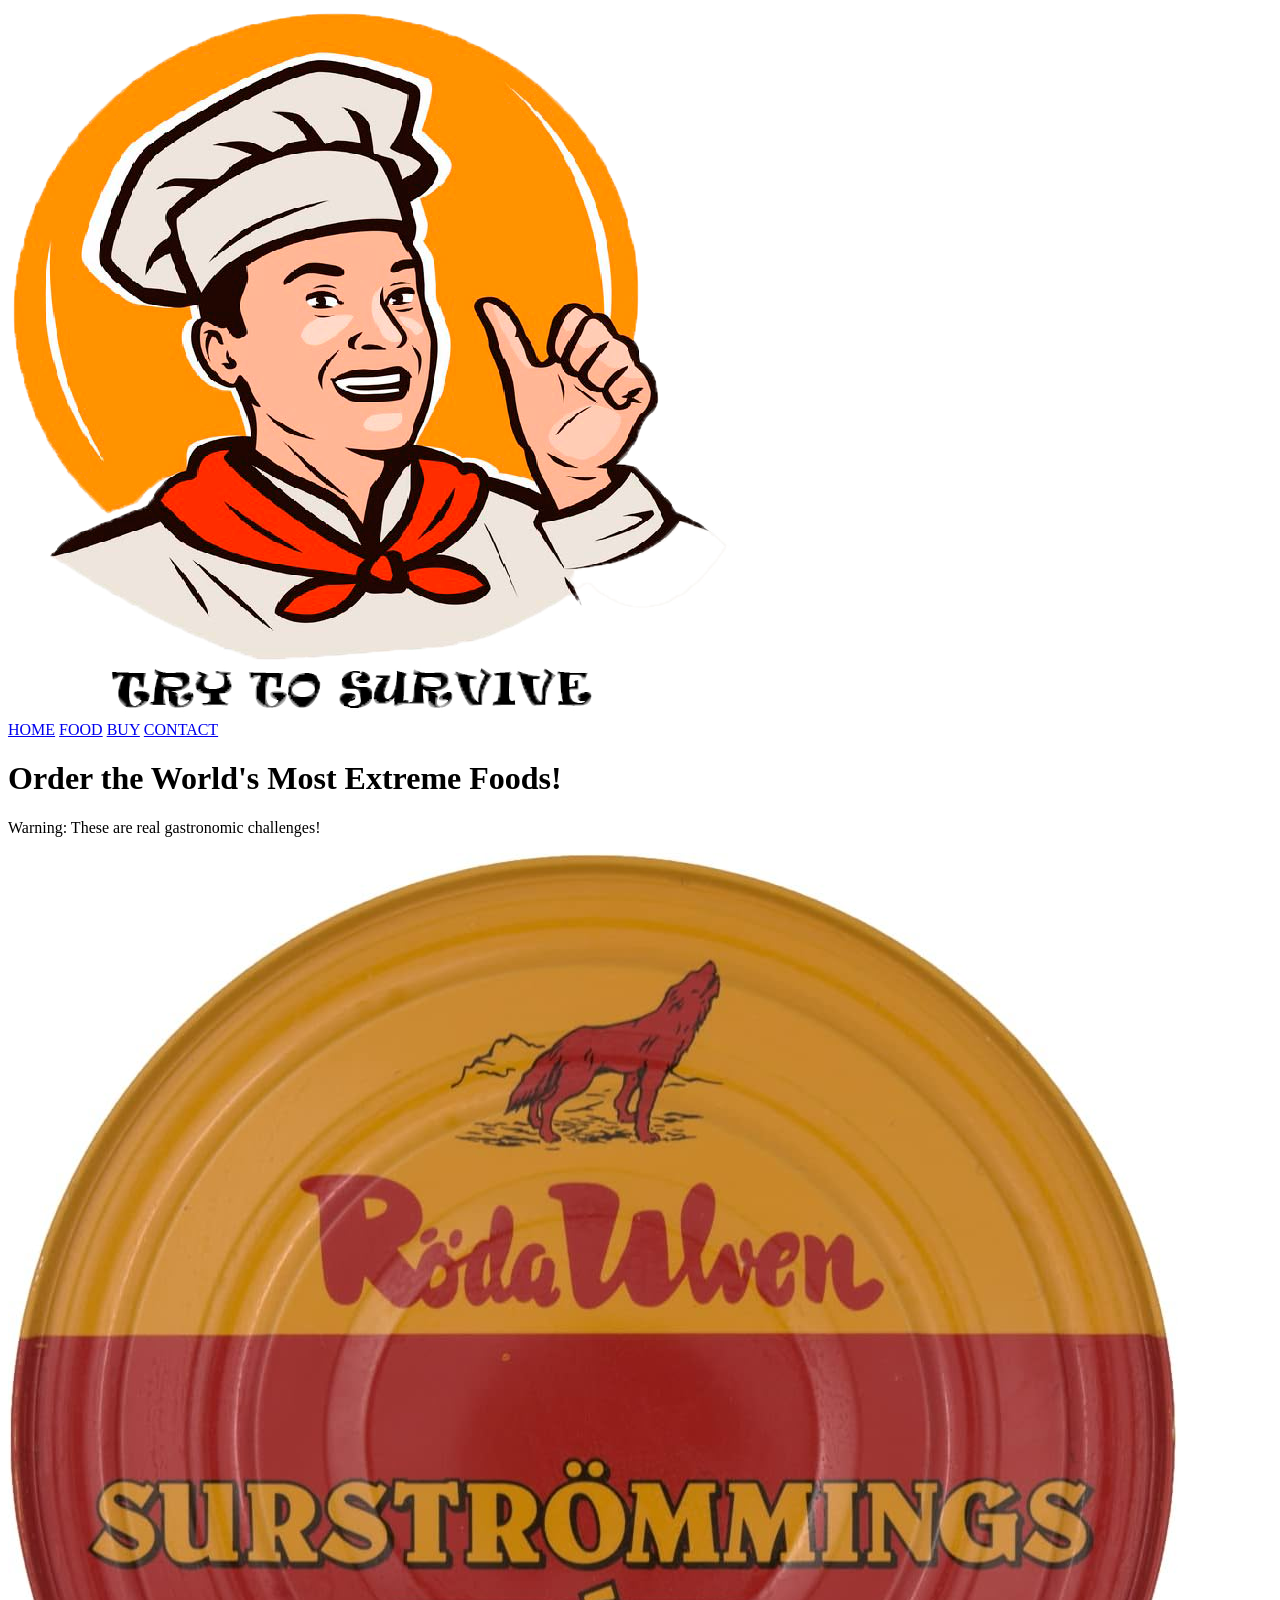
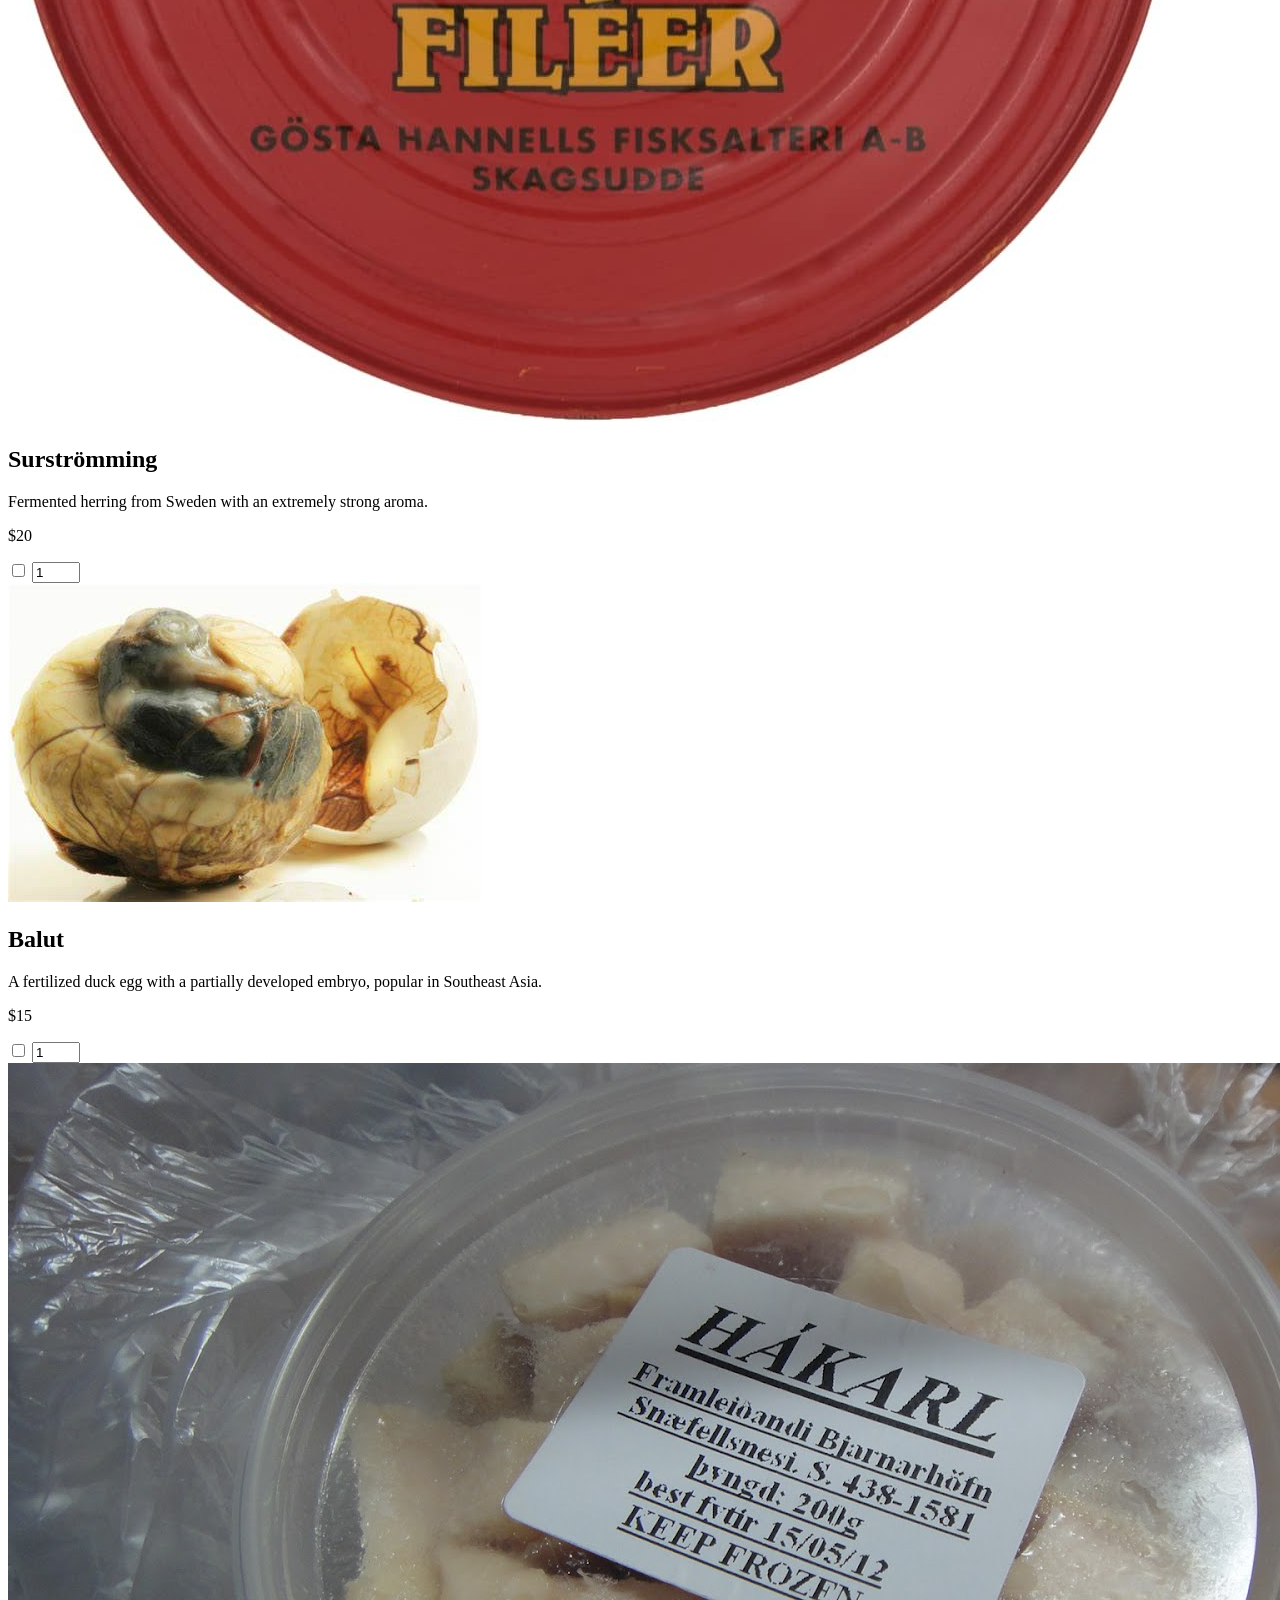
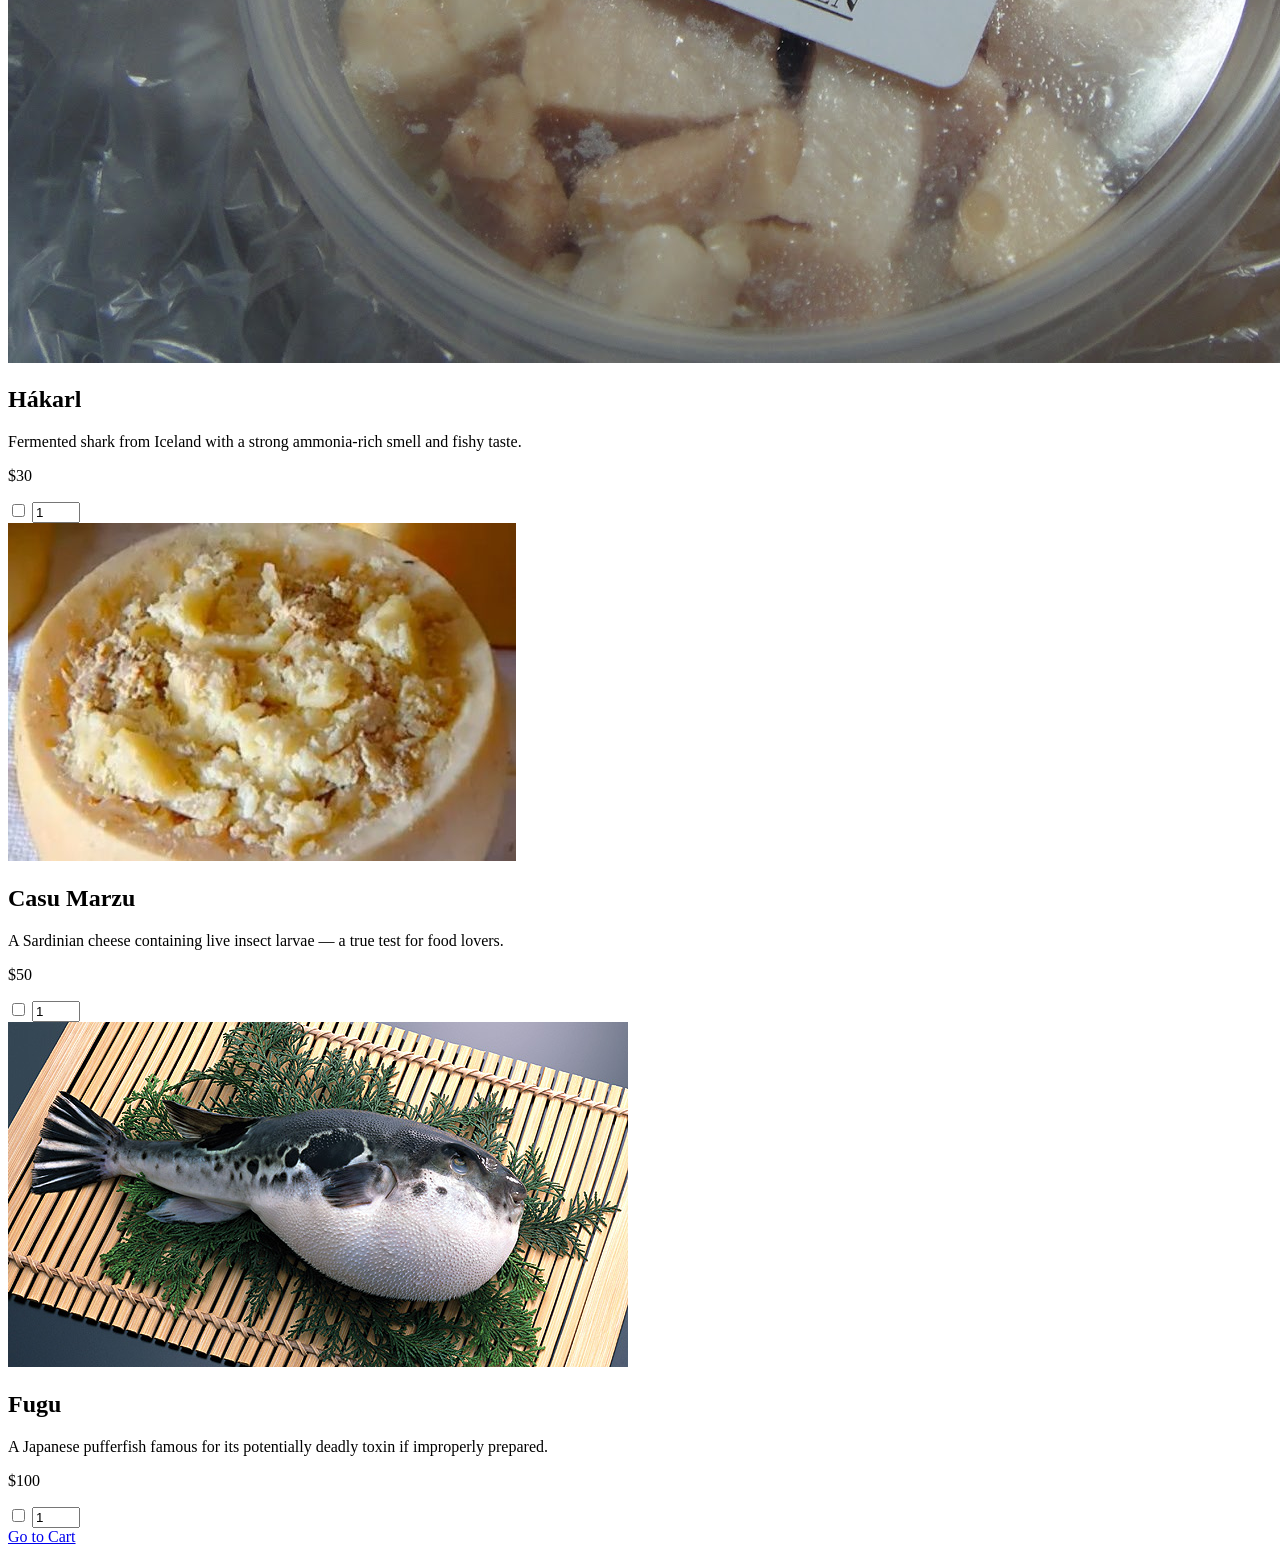
==== docs/StrangeFood/BUY.html @ b8fd2778 "Add files via upload" ====
<!DOCTYPE html>


<html>
	<head>
	
		<title>Strangest food in a world</title>
		
		<style>
			@import url(../css/style.css);
		</style>
		
		<link href="https://fonts.googleapis.com/css2?family=Montserrat:wght@600&family=Open+Sans&display=swap" rel="stylesheet">
	
	</head>
	
	
	<body>

		<div id ="page">
		
			<div class = "toppage">
				
				<div id="logo">
					<img src="logo.png" alt="Strange food" />
				</div>
				
				<nav>
					<a href = "index.html" id = "home">HOME</a></li>
					<a href = "FOOD.html" id = "food">FOOD</a></li>
					<a href = "BUY.html" id = "buy">BUY</a></li>
					<a href = "CONTACT.html" id = "contact">CONTACT</a></li>
				</nav>
				
			</div>
			
			<header>
			
				<h1 class = "buyh1">Order the World's Most Extreme Foods!</h1>
				
					<section class = "intro">
					
						<p class="subtitle">Warning: These are real gastronomic challenges!</p>
					
					</section>
				
			</header>	
			
			
			<section class="form-buy">
			
				<div class="buyform">

					<div class="product-item">
					
						<img src="Foodsite/surstromming.jpg" alt="Surströmming" class="product-image">
						
						<div class="product-info">
						
							<h2>Surströmming</h2>
							
								<p class="description">Fermented herring from Sweden with an extremely strong aroma.</p>
								
								<div class="price-and-controls">
								
								  <p class="price">$20</p>
								  <input type="checkbox" name="product1" id="product1">
								  <input type="number" class="quantity" min="1" max="10" value="1">
								  
								</div>
						</div>
					</div>


					<div class="product-item">
					
						<img src="Foodsite/balut.jpg" alt="Balut" class="product-image">
						
						<div class="product-info">
							
							<h2>Balut</h2>
							
								<p class="description">A fertilized duck egg with a partially developed embryo, popular in Southeast Asia.</p>
								
								<div class="price-and-controls">
								
									<p class="price">$15</p>
									<input type="checkbox" name="product2" id="product2">
									<input type="number" class="quantity" min="1" max="10" value="1">
									
								</div>
						</div>
						
					</div>


					<div class="product-item">
					
						<img src="Foodsite/hakarl.jpg" alt="Hákarl" class="product-image">
						
						<div class="product-info">
						
							<h2>Hákarl</h2>
						
								<p class="description">Fermented shark from Iceland with a strong ammonia-rich smell and fishy taste.</p>
						
								<div class="price-and-controls">
								
									<p class="price">$30</p>
									<input type="checkbox" name="product3" id="product3">
									<input type="number" class="quantity" min="1" max="10" value="1">
								  
								</div>
							
					    </div>
						
					</div>


					<div class="product-item">
					
						<img src="Foodsite/casu_marzu.jpg" alt="Casu Marzu" class="product-image">
					  
						<div class="product-info">
							
							<h2>Casu Marzu</h2>
							
								<p class="description">A Sardinian cheese containing live insect larvae — a true test for food lovers.</p>
								
								<div class="price-and-controls">
								
									<p class="price">$50</p>
									<input type="checkbox" name="product4" id="product4">
									<input type="number" class="quantity" min="1" max="10" value="1">
									
								</div>
						</div>
						
					</div>


					<div class="product-item">
					
						<img src="Foodsite/fugu.jpg" alt="Fugu" class="product-image">
						
						<div class="product-info">
						
							<h2>Fugu</h2>
							
								<p class="description">A Japanese pufferfish famous for its potentially deadly toxin if improperly prepared.</p>
								
								<div class="price-and-controls">
									
									<p class="price">$100</p>
									<input type="checkbox" name="product5" id="product5">
									<input type="number" class="quantity" min="1" max="10" value="1">
								
								</div>
						</div>
					</div>
					
				</div>
				
			</section>
			
			<footer>
			
				<a href="payment.html" id="cart">Go to Cart</a>
				
			</footer>
  
		</div>
		
	</body>
	
</html>
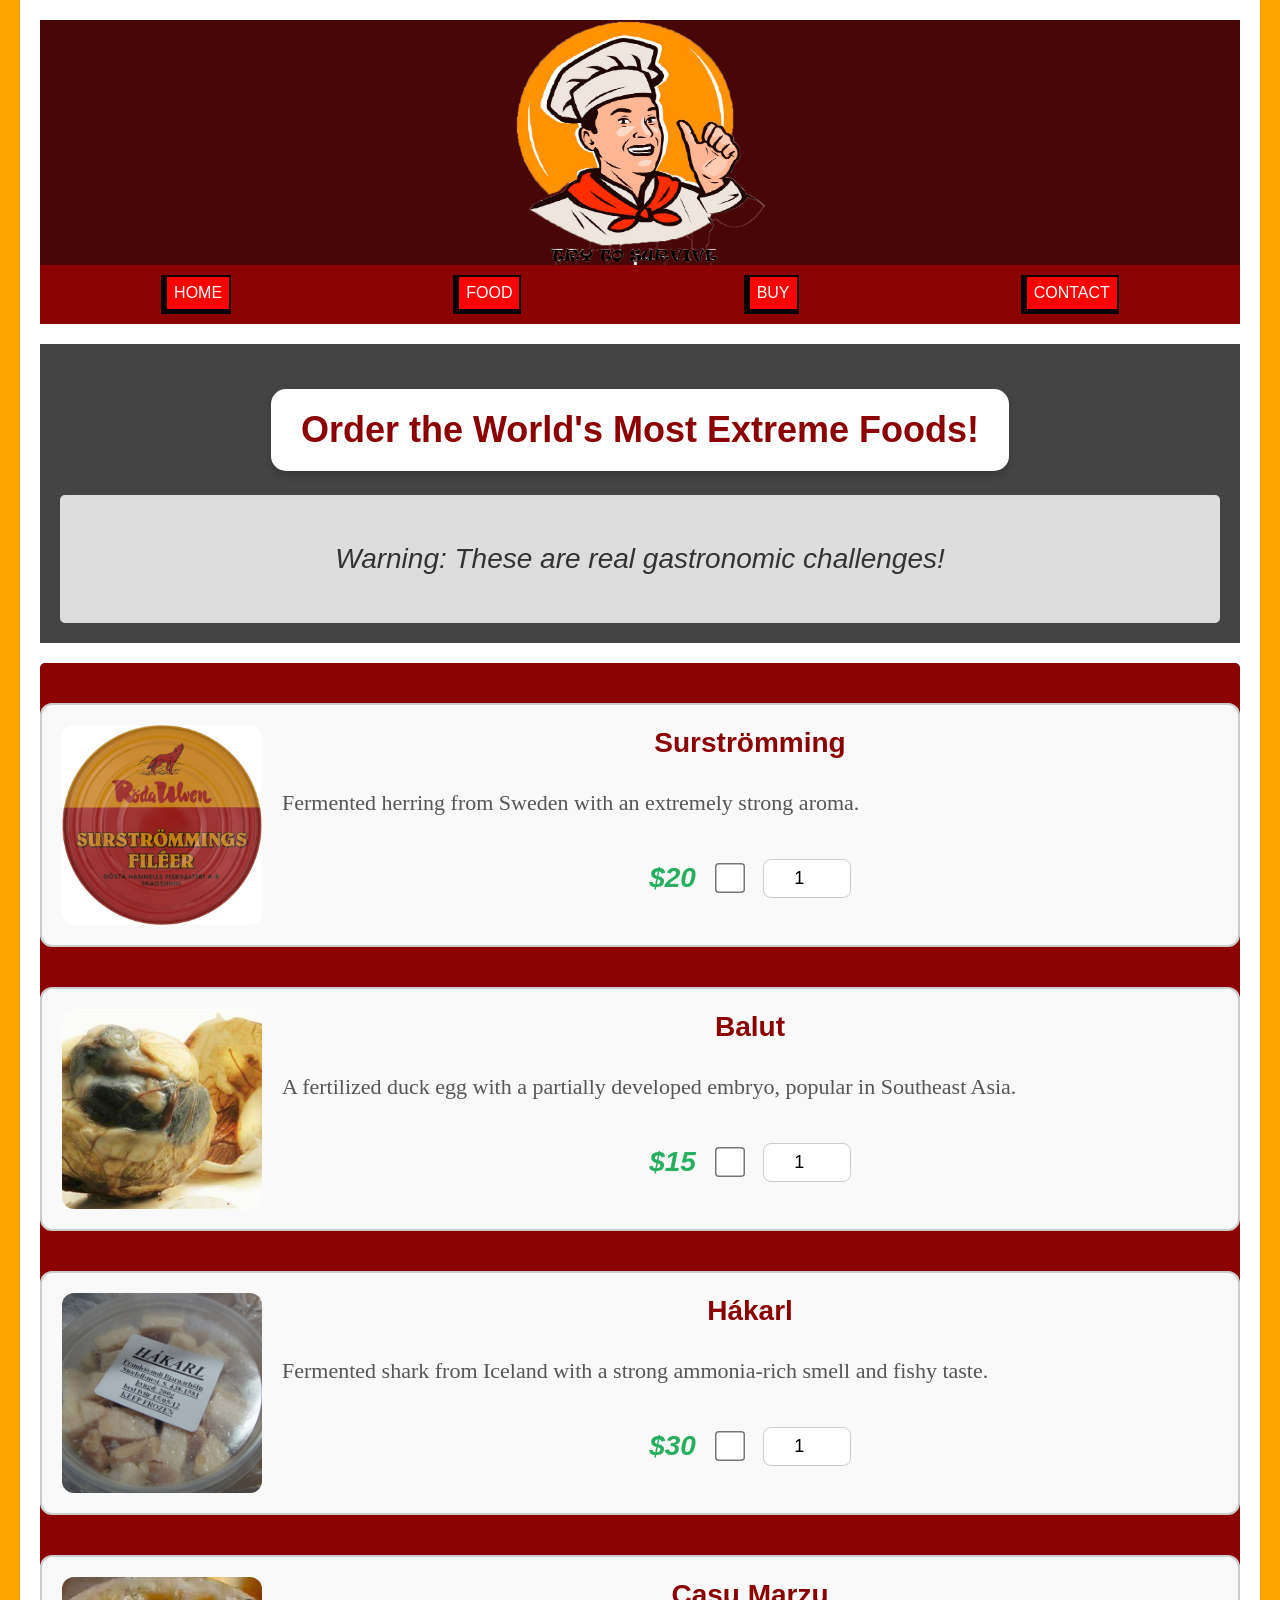
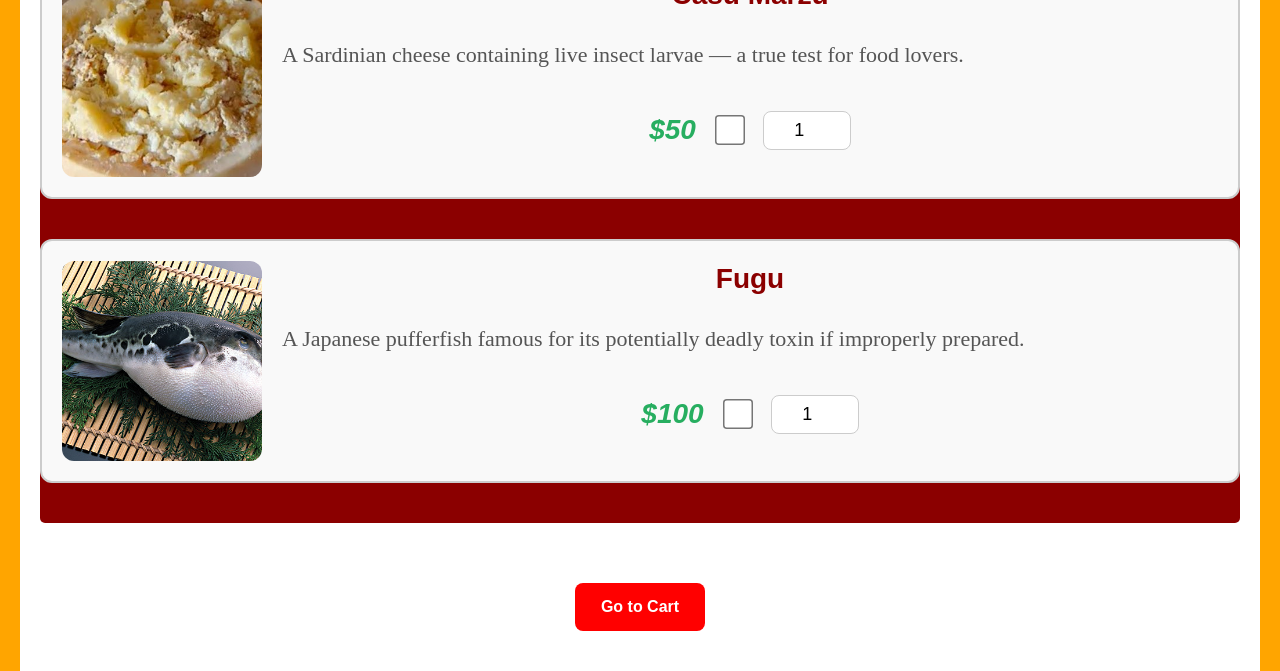
==== commit 6d4b79b2: "Refactor BUY.html structure and stylesheet link Removed unnecessary DOCTYPE declaration and fixed HT" ====
--- a/docs/StrangeFood/BUY.html
+++ b/docs/StrangeFood/BUY.html
@@ -6,11 +6,9 @@
 	
 		<title>Strangest food in a world</title>
 		
-		<style>
-			@import url(../css/style.css);
-		</style>
-		
 		<link href="https://fonts.googleapis.com/css2?family=Montserrat:wght@600&family=Open+Sans&display=swap" rel="stylesheet">
+
+		<link rel="stylesheet" href="css/style.css">
 	
 	</head>
 	
@@ -173,4 +171,4 @@
 		
 	</body>
 	
-</html>+</html>
--- a/docs/StrangeFood/css/style.css
+++ b/docs/StrangeFood/css/style.css
@@ -0,0 +1,847 @@
+/* All  	-- 		10 	*/
+/* Home  	-- 		110 */
+/* Contact 	-- 		195	*/
+/* Buy		--		355	*/
+/* Paymant	--		500	*/
+/* Food		--		660	*/
+ 
+ 
+ 
+/*All Page*/ 
+		
+		body {
+			font-family: 'Open Sans', sans-serif;
+            margin: 0;
+            padding: 0;
+            display: flex;
+            justify-content: center;
+            background: orange;
+        }
+		
+		h1, h2, h3, nav a {
+			font-family: 'Montserrat', sans-serif;
+		}
+
+        #page {
+            display: grid;
+            grid-template-areas:
+				
+                "toppage toppage"
+                "header header"
+                "main main"
+				"footer footer";
+            grid-template-columns: 1fr 1fr;
+            max-width: 1200px;
+            width: 100%;
+            gap: 20px;
+            padding: 20px;
+            background: white;
+        }
+
+        .toppage {
+            grid-area: toppage;
+            align-items: center;
+            
+        }
+
+        #logo {
+            display: flex;
+            justify-content: center;
+			background: #480607;
+        }
+		
+		#logo img{
+			max-width: 250px;
+		}
+
+        nav {
+            display: flex;
+            justify-content: space-around;
+			background: darkred;
+			padding: 10px;
+        }
+
+        nav a {
+            text-decoration: none;
+            padding: 7px;
+            background: red;
+            color: white;
+            border: 2px solid black;
+			border-bottom: 5px solid black;
+			border-left: 6px solid black;
+        }
+		
+		nav a:hover {
+			background-color: green;
+		}
+		
+		nav a:active {
+			back ground-color: lightgreen;
+			border: 4px solid black;
+		}
+		
+		
+	@media screen and (max-width: 800px) {
+		nav {
+			display: grid;
+			grid-template-columns: 1fr 1fr;
+			gap: 10px;
+		}
+
+		nav a {
+			width: 95%;
+			height: 60%;
+			text-align: center;
+			border: black solid 2px;
+		}
+		
+		nav a:active {
+			background-color: lightgreen;
+			border: 2px solid black;
+		}
+	}
+
+
+
+
+
+
+
+/*Home page*/
+
+        header {
+            grid-area: header;
+            text-align: center;
+            background: #444;
+            color: white;
+            padding: 20px;
+        }
+
+        main {
+            grid-area: main;
+            display: grid;
+            grid-template-columns: repeat(auto-fit, minmax(300px, 1fr));
+            gap: 20px;
+            padding: 20px;
+        }
+		
+		footer {
+			grid-area: footer;
+			display: grid;
+            grid-template-columns: repeat(auto-fit, minmax(300px, 1fr));
+            gap: 20px;
+            padding: 20px;
+		}
+
+        section {
+            background: #ddd;
+            padding: 20px;
+            border-radius: 5px;
+        }
+		
+		.mainhome{
+			font-size: 20px;
+		}
+		
+		.intro{
+			color: black;
+			font-size: 20px;
+		}
+		
+		.homeh1{
+			text-align: center;
+			font-size: 36px;
+			color: darkred;
+			padding: 20px 30px;
+			display: inline-block;
+			border-radius: 15px;
+			background-color: white;
+			box-shadow: 0 4px 8px rgba(0, 0, 0, 0.2);
+		}
+
+        .cta {
+            text-align: center;
+			font-size: 20px;
+            padding: 20px;
+            border-radius: 5px;
+        }
+
+        .cta a {
+            color: white;
+            font-weight: bold;
+            text-decoration: none;
+            display: inline-block;
+            margin-top: 10px;
+            padding: 10px;
+            background: darkred;
+            border-radius: 5px;
+        }
+		
+		.cta a:hover {
+			background-color: red;
+		}
+		
+		h2 {
+			text-align: center;
+			color: darkred;
+		}
+		
+	
+	
+
+
+
+
+/*CONtACT PAGE*/
+
+		.form-contact {
+			display: flex;
+			min-height: 100vh;
+			grid-area: main;
+		}
+		
+
+
+		#contactform {
+			display: grid;
+			grid-template-areas:
+				"h2 h2"
+				"name surename"
+				"email date"
+				"comment comment"
+				"policy policy"
+				"submit submit";
+			grid-template-columns: 1fr 1fr;
+			gap: 20px; 
+			column-gap: 100px;
+			width: 100%;
+			max-width: 900px;
+			padding: 30px;
+			margin: 0 auto; 
+			text-align: center;
+			align-items: center;
+			border: 2px solid #ccc;
+			border-radius: 10px;
+			padding-right: 55px;
+		}
+		
+
+		label {
+			display: block;
+			margin-bottom: 20px;
+			font-size: 25px;
+			font-weight: bold;
+		}
+
+		h2 {
+			grid-area: h2;
+			font-size: 40px;
+		}
+
+		#name {
+			grid-area: name;
+		}
+
+		#surename {
+			grid-area: surename;
+		}
+
+		#comment {
+			grid-area: comment;
+			text-align: center;
+		}
+
+		#email {
+			grid-area: email;
+		}
+
+		#date {
+			grid-area: date;
+		}
+
+		#policy {
+			grid-area: policy;
+		}
+
+		#submit {
+			grid-area: submit;
+		}
+
+		input[type="text"],
+		input[type="email"],
+		input[type="date"],
+		textarea{
+			width: 100%;
+			padding: 10px;
+			font-size: 16px;
+			border: 2px solid #ccc;
+			border-radius: 5px;
+			text-align: center;
+		}
+		
+		input[type="date"]{
+			width: 95%;
+		}
+
+		textarea {
+			resize: vertical;
+			min-height: 200px;
+			margin-bottom: 20px;
+			width: 80%;
+			margin-left: auto;
+			margin-right: auto;
+		}
+		
+		input[type="checkbox"] {
+			width: 20px;
+			height: 20px;
+		}
+
+
+
+		input[type="submit"] {
+			grid-column: span 2;
+			padding: 10px 20px;
+			background-color: darkred;
+			color: white;
+			border: none;
+			border-radius: 5px;
+			cursor: pointer;
+		}
+
+	@media screen and (max-width: 800px) {
+		
+		#contactform {
+			grid-template-columns: 1fr;
+			grid-template-areas:
+				"h2"
+				"name"
+				"surename"
+				"email"
+				"date"
+				"comment"
+				"policy"
+				"submit";
+			column-gap: 0;
+			row-gap: 20px;
+		}
+
+		input[type="submit"] {
+			grid-column: span 1;
+		}
+		
+		textarea {
+			width: 100%;
+		}
+		
+		label {
+			display: block;
+			margin-bottom: 8px;
+			font-size: 16px;
+			font-weight: bold;
+		}
+		
+		input[type="checkbox"] {
+			width: 14px;
+			height: 14px;
+		}
+	}
+
+
+
+
+
+
+/*BUY*/
+
+
+		.form-buy {
+			grid-area: main;
+			display: flex;
+			flex-direction: column;
+			align-items: center;
+			padding: 40px 0;
+			background: darkred;
+		}
+
+		.buyform {
+			display: flex;
+			flex-direction: column;
+			gap: 40px;
+			width: 100%;
+		}
+
+		.buyh1 {
+			 text-align: center;
+			font-size: 36px;
+			color: darkred;
+			padding: 20px 30px;
+			display: inline-block;
+			border-radius: 15px;
+			background-color: white;
+			box-shadow: 0 4px 8px rgba(0, 0, 0, 0.2);
+		}
+
+		.subtitle {
+			text-align: center;
+			font-size: 28px;
+			color: #333;
+			font-style: italic;
+		}
+
+		.product-item {
+			display: flex;
+			flex-wrap: wrap;
+			align-items: center;
+			gap: 20px;
+			padding: 20px;
+			border: 2px solid #ccc;
+			border-radius: 12px;
+			background: #f9f9f9;
+			transition: transform 0.3s ease;
+		}
+
+		.product-item:hover {
+			transform: scale(1.02);
+		}
+
+		.product-image {
+			width: 200px;
+			height: 200px;
+			object-fit: cover;
+			border-radius: 12px;
+		}
+
+		.product-info {
+			flex: 1;
+			display: flex;
+			flex-direction: column;
+			justify-content: space-between;
+		}
+
+		.product-info h2 {
+			margin-top: 0;
+			font-size: 28px;
+			color: darkred;
+		}
+
+		.description {
+			font-family: 'Caveat', cursive;
+			font-size: 22px;
+			color: #555;
+			margin: 8px 0;
+		}
+
+		.price-and-controls {
+			display: flex;
+			align-items: center;
+			justify-content: center;
+			margin-top: 10px;
+			gap: 20px;
+		}
+
+		.price {
+			font-size: 28px;
+			font-style: italic;
+			font-weight: bold;
+			text-transform: uppercase;
+			color: #27ae60;
+		}
+
+		input[type="checkbox"] {
+			transform: scale(1.5);
+			cursor: pointer;
+		}
+
+		input[type="number"] {
+			width: 70px;
+			padding: 8px;
+			font-size: 18px;
+			border-radius: 8px;
+			border: 1px solid #ccc;
+			text-align: center;
+		}
+
+		#cart {
+			display: block;
+			text-align: center;
+			background-color: red;
+			color: white;
+			text-decoration: none;
+			padding: 15px;
+			border-radius: 8px;
+			font-weight: bold;
+			transition: background-color 0.3s ease;
+			margin-top: 20px;
+			width: 100px;
+			margin-left: auto;
+			margin-right: auto;
+		}
+
+		#cart:hover {
+			background-color: orange;
+		}
+
+	@media screen and (max-width: 800px) {
+			.product-item {
+				flex-direction: column;
+				align-items: center;
+				text-align: center;
+			}
+	}
+
+
+
+		
+
+
+
+
+/*PAYMANT FORM*/
+
+		.pay {
+		  display: flex;
+		  min-height: 100vh;
+		  grid-area: main;
+		  align-items: center;
+		  justify-content: center;
+		}
+
+		.star {
+		  color: red;
+		}
+
+		#payform {
+		  display: grid;
+		  grid-template-areas:
+			"h2 h2"
+			"firstname lastname"
+			"address country"
+			"email phone"
+			"cardnum cardnum"
+			"carddet carddet"
+			"submit submit";
+		  grid-template-columns: 1fr 1fr;
+		  gap: 20px;
+		  width: 100%;
+		  max-width: 900px;
+		  padding: 30px;
+		  border: 2px solid #ccc;
+		  border-radius: 10px;
+		  background-color: #fff;
+		  text-align: center;
+		}
+
+		h2 {
+		  grid-area: h2;
+		  font-size: 32px;
+		}
+
+		.pfn { grid-area: firstname; }
+		.pln { grid-area: lastname; }
+		.padd { grid-area: address; }
+		.pcon { grid-area: country; }
+		.pema { grid-area: email; }
+		.ppn { grid-area: phone; }
+		.cardnum-full { grid-area: cardnum; }
+		.card-details { grid-area: cardtype / cardtype / exprdate / exprdate; }
+		input[type="submit"] { grid-area: submit; }
+
+		input[type="text"],
+		input[type="email"],
+		select {
+		  width: 100%;
+		  padding: 10px;
+		  font-size: 16px;
+		  border: 2px solid #ccc;
+		  border-radius: 5px;
+		  box-sizing: border-box;
+		}
+
+		input[name="cardnumber"] {
+		  width: 80%;
+		  margin: 0 auto;
+		}
+
+		.card-details-row {
+		  display: flex;
+		  grid-area: carddet;
+		  justify-content: center;
+		  align-items: flex-start;
+		  gap: 60px;
+		  width: 100%;
+		  margin-top: 20px;
+		}
+
+
+
+		.cardtype, .exprdate {
+		  display: flex;
+		  flex-direction: column;
+		  align-items: center;
+		  text-align: center;
+		}
+
+		.cardtype p, .exprdate p {
+		  font-size: 16px;
+		  margin-bottom: 10px;
+		  font-weight: bold;
+		}
+
+		.card-options {
+		  display: grid;
+		  grid-template-columns: repeat(2, 1fr);
+		  gap: 10px;
+		  margin-top: 10px;
+		}
+
+		.card-options label {
+		  font-size: 16px;
+		  text-align: center;
+		}
+
+		.date-select {
+		  display: flex;
+		  gap: 10px;
+		  margin-top: 10px;
+		}
+
+		.date-select select {
+		  font-size: 20px;
+		}
+
+		input[type="radio"] {
+		  margin:5px;
+		}
+
+		input[type="submit"] {
+		  padding: 10px 20px;
+		  background-color: darkred;
+		  color: white;
+		  border: none;
+		  border-radius: 5px;
+		  cursor: pointer;
+		  font-weight: bold;
+		}
+
+		input[type="submit"]:hover {
+		  background-color: red;
+		}
+
+
+
+
+
+	@media screen and (max-width: 800px) {
+		  #payform {
+			grid-template-columns: 1fr;
+			grid-template-areas:
+			  "h2"
+			  "firstname"
+			  "lastname"
+			  "address"
+			  "country"
+			  "email"
+			  "phone"
+			  "cardnum"
+			  "carddet"
+			  "exprdate"
+			  "submit";
+		  }
+	}
+
+
+
+
+
+
+
+
+/* FOOD */
+
+		.food-grid {
+			grid-area: main;
+			display: grid;
+			grid-template-areas:
+				"h2"
+				"sur"
+				"balut"
+				"hak"
+				"casu"
+				"fugu";
+			gap: 30px;
+			padding: 20px;
+		}
+
+		.food-item {
+			display: grid;
+			grid-template-areas:
+				"image text"
+				"hidden hidden"
+				"button button";
+			grid-template-columns: 200px 1fr;
+			background: #f9f9f9;
+			border: 2px solid #ccc;
+			border-radius: 10px;
+			overflow: hidden;
+			padding: 20px;
+			position: relative;
+		}
+
+		.food-image {
+			grid-area: image;
+			width: 100%;
+			min-width: 250px;
+			height: auto;
+			border-radius: 100px;
+		}
+
+		.food-text {
+			grid-area: text;
+			padding-left: 50px;
+			text-align: center;
+			font-size: 20px;
+		}
+
+		.foodh2{
+			text-align: center;
+			font-size: 36px;
+			color: darkred;
+			padding: 20px 30px;
+			display: inline-block;
+			border-radius: 15px;
+			background-color: white;
+			box-shadow: 0 4px 8px rgba(0, 0, 0, 0.2);
+		}
+
+		h3 {
+			font-size: 30px;
+			color: darkred;
+		}
+		.toggle-hidden {
+			display: none;
+		}
+
+		.hidden-text {
+			grid-area: hidden;
+			max-height: 0;
+			overflow: hidden;
+			transition: max-height 0.5s ease, padding 0.5s ease;
+			background: #eee;
+			margin-top: 10px;
+			border-radius: 5px;
+			padding: 0 10px;
+			font-size: 20px;
+			font-family: 'Caveat', cursive;
+		}
+
+		.hidden-text h2 {
+			font-family: 'Cinzel', serif;
+			font-size: 30px;
+			font-weight: bold;
+			text-align: center;
+			margin-top: 20px;
+			margin-bottom: 10px;
+			color: darkred;
+		}
+
+		.hidden-text ul {
+			list-style: none;
+			padding-left: 0;
+		}
+
+		.hidden-text ul li {
+			position: relative;
+			padding-left: 25px;
+			margin-bottom: 8px;
+		}
+
+		.hidden-text ul li::before {
+			content: "🍖";
+			position: absolute;
+			left: 0;
+			top: 0;
+			color: purple;
+			font-size: 18px;
+		}
+
+		.hidden-text ol {
+			list-style-type: upper-roman;
+			font-size: 20px;
+			padding-left: 35px;
+		}
+		
+		.hidden-text ol li::marker {
+		  color: red;
+		  font-weight: bold;
+		}
+		
+		.toggle-hidden:checked ~ .hidden-text {
+			max-height: 10000px;
+			padding: 20px;
+		}
+
+		.toggle-button {
+			grid-area: button;
+			background: darkred;
+			color: white;
+			padding: 10px 20px;
+			border-radius: 5px;
+			text-align: center;
+			cursor: pointer;
+			transition: transform 0.3s ease, margin-top 0.3s ease;
+			transform: rotate(270deg);
+			font-size: 50px;
+			margin-left: auto;
+			margin-right: auto;
+		}
+
+
+
+		.toggle-hidden:checked ~ .hidden-text ~ .toggle-button {
+			transform: rotate(90deg);
+		}
+
+		.toggle-button:hover{
+			background-color: red;
+		}
+
+		.Surstromming {
+			grid-area: sur;
+		}
+
+		.balut {
+			grid-area: balut;
+		}
+
+		.hakarl {
+			grid-area: hak;
+		}
+
+		.casu {
+			grid-area: casu;
+		}
+
+		.fugu {
+			grid-area: fugu;
+		}
+
+
+	@media (max-width: 800px) {
+			.food-item {
+				grid-template-areas:
+					"image"
+					"text"
+					"hidden"
+					"button";
+				grid-template-columns: 1fr;
+			}
+
+			.food-image {
+				width: 100%;
+			}
+
+			.food-text {
+				text-align: center;
+			}
+	}
